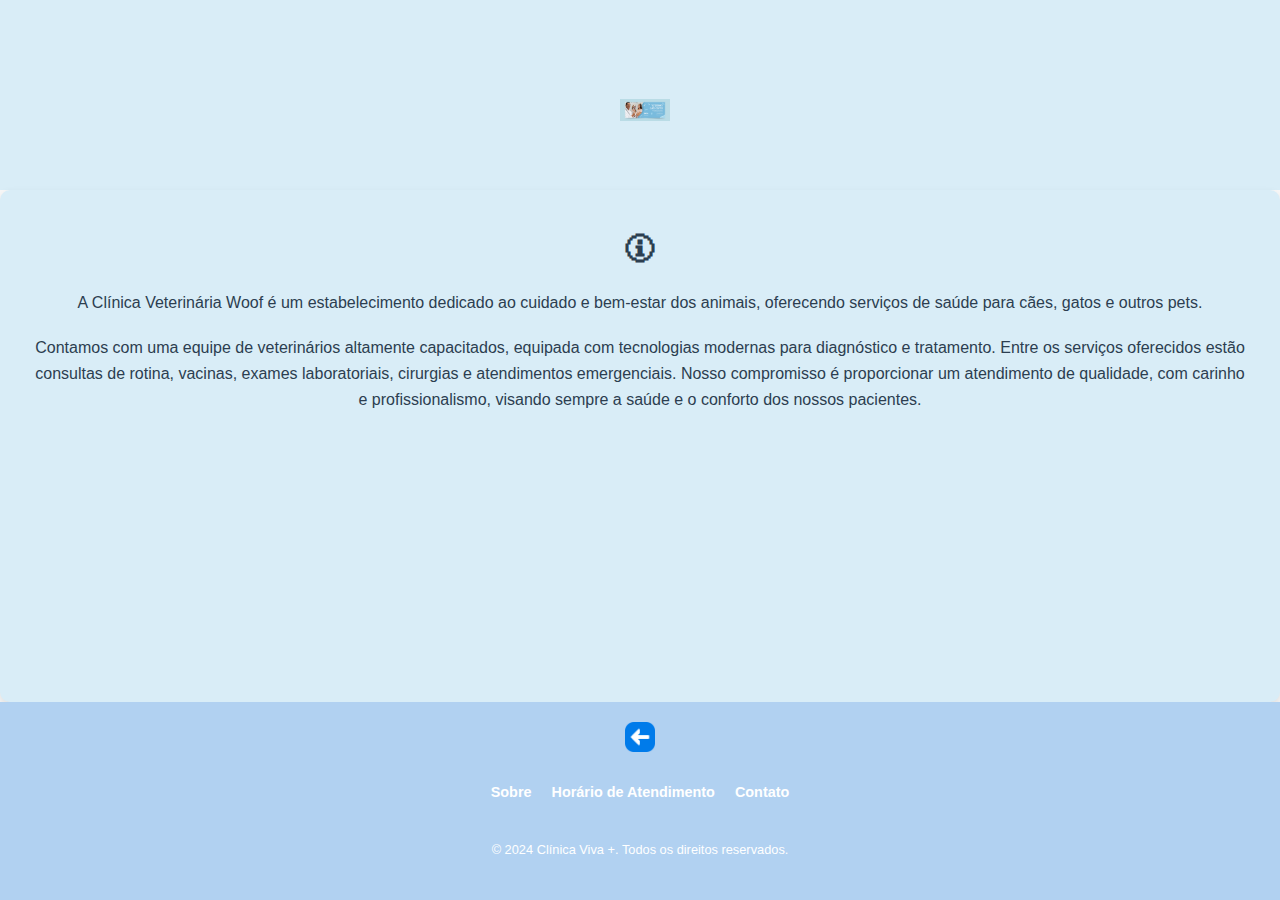
==== about.html @ 18461ce0 "alteracoes" ====
<!DOCTYPE html>
<html lang="en">
<head>
    <meta charset="UTF-8">
    <meta name="viewport" content="width=device-width, initial-scale=1.0">
    <title>About</title>
    <link rel="stylesheet" href="base.css">
</head>
<body>
    <div class="wrapper">
        <div class="main">
            <div class="header">
                <img src="banner.jpg" width="100%" alt="Banner">
            </div>
    
            <div class="content">
                <h1>&#x1F6C8;</h1>
                <p>A Clínica Veterinária Woof é um estabelecimento dedicado ao cuidado e bem-estar dos animais, oferecendo serviços de saúde para cães, gatos e outros pets. 
                <p>Contamos com uma equipe de veterinários altamente capacitados, equipada com tecnologias modernas para diagnóstico e tratamento. Entre os serviços oferecidos estão consultas de rotina, vacinas, exames laboratoriais, cirurgias e atendimentos emergenciais. Nosso compromisso é proporcionar um atendimento de qualidade, com carinho e profissionalismo, visando sempre a saúde e o conforto dos nossos pacientes.</p>

            </div>
    
            <div class="footer">
                <div class="footer-container">
                    <a href="index.html" class="back-to-top">
                        <img src="seta-esquerda.png" alt="Seta para Voltar" title="Voltar">
                    </a>
                    <ul class="footer-links">
                        <li><a href="about.html">Sobre</a></li>
                        <li><a href="opening.html">Horário de Atendimento</a></li>
                        <li><a href="contact.html">Contato</a></li>
                    </ul>
                    <p>&copy; 2024 Clínica Viva +. Todos os direitos reservados.</p>
                </div>
            </div>
        </div>
    </div>
</body>
</html>
---- base.css ----
html, body {
    margin: 0;
    padding: 0;
    width: 100%;
    height: 100%;
    overflow-x: hidden; /* Remove rolagem horizontal */
    background-color: #e6f0fa; /* Fundo azul suave */
    display: flex;
    flex-direction: column; /* Organiza os elementos em coluna */
}

.wrapper {
    width: 100%; /* Ocupa 100% da largura da tela */
    margin: 0;
    display: flex;
    flex-direction: column; /* Organiza elementos filhos em coluna */
    flex: 1; /* Expande para preencher o espaço disponível */
    background-color: rgb(247, 247, 247);
}

.main {
    display: flex;
    flex-direction: column;
    flex: 1; /* Expande a seção principal para ocupar o espaço restante */
}

.menu {
    width: 15%;
    background-color: rgb(255, 255, 255);
    padding: 10px 20px 0px;
}

.header {
    display: flex;
    flex-direction: column; /* Organiza os itens na vertical */
    justify-content: center; /* Centraliza verticalmente */
    align-items: center; /* Centraliza horizontalmente */
    min-height: 150px;
    background-color: #d9edf7;
    width: 100%; /* Ocupa toda a largura */
    padding: 20px; /* Para dar um pouco de espaçamento interno */
}

.header h1 {
    margin: 0; /* Remove margens padrão */
    color: #2c3e50;
    font: bold 24px Arial, sans-serif;
    text-align: center;
    margin-left: -32px;
}

.header img {
    width: 50px;
    height: auto;
    margin-top: 30px; /* Espaço entre o título e a imagem */
    margin-left: -30px;
}

.content {
    background-color: #d9edf7;
    min-height: 300px;
    color: #2c3e50;
    text-align: center;
    padding: 20px 30px;
    border-radius: 10px;
    box-shadow: 0 4px 8px rgba(0, 0, 0, 0.1);
    transition: transform 0.3s ease, box-shadow 0.3s ease;
    font-family: 'Arial', sans-serif;
    flex: 1; /* Expande para ocupar o espaço disponível */
}

h2
{
    margin-top: 20px; /* Espaçamento acima */
    margin-bottom: 10px; /* Espaçamento abaixo */
    text-align: center; /* Centralizar os títulos */
    color: #2c3e50; /* Cor mais escura para contraste */
}

p {
    margin-bottom: 20px; /* Espaçamento entre parágrafos */
    line-height: 1.6; /* Melhor espaçamento entre linhas */
}


iframe {
    display: block;
    margin: 20px auto;
    border: 2px solid #ccc;
    border-radius: 10px;
    width: 90%; /* Ajustar a largura */
    max-width: 600px; /* Limitar o tamanho máximo */
}


.horarios {
    width: 100%;
    border-collapse: collapse; /* Junta as bordas */
    font-family: Arial, sans-serif;
    color: #333;
}

.horarios th, .horarios td {
    border: 1px solid #ddd; /* Borda entre as células */
    padding: 10px; /* Espaçamento interno */
    text-align: center; /* Alinha o texto */
}

.horarios th {
    background-color: #2c3e50; /* Fundo do cabeçalho */
    color: white; /* Cor do texto no cabeçalho */
}

.horarios tr:nth-child(even) {
    background-color: #f4fafd; /* Fundo das linhas pares */
}

.horarios tr:hover {
    background-color: #d9edf7; /* Efeito hover */
}

.imagem-container {
    display: flex; /* Habilita o Flexbox */
    justify-content: center; /* Centraliza horizontalmente */
    align-items: center; /* Centraliza verticalmente */
    height: auto; /* Ajuste automático para a altura do conteúdo */
    margin: 0; /* Remover margens */
    padding: 0; /* Remover padding */
    background-color: rgb(177, 209, 241);
}

.imagem-link {
    position: absolute; /* Posiciona a seta sobre o texto */
    top: -20px; /* Ajuste para a seta ficar um pouco acima da palavra 'Sobre' */
    left: 50%; /* Centraliza horizontalmente em relação ao contêiner */
    transform: translateX(-50%); /* Garante que a seta fique perfeitamente centralizada */
    width: 30px; /* Ajuste o tamanho da seta */
    height: auto;
}

/* Novo contêiner para 'Sobre' e a seta */
.sobre-container {
    position: relative; /* Necessário para posicionar a seta de forma absoluta em relação a este contêiner */
    display: inline-block; /* Ajusta a largura da div ao conteúdo */
    font-size: 24px; /* Tamanho da palavra 'Sobre' */
    font-weight: bold;
    padding: 10px;
    text-align: center; /* Para centralizar o conteúdo dentro da div */
    margin-left: -30px;
    
}

.footer {
    background-color: rgb(177, 209, 241);
    color: #ffffff;
    padding: 20px 10px;
    text-align: center;
    font-family: Arial, sans-serif;
    font-size: 0.9rem;
    margin-top: auto;
}

.footer-container {
    display: flex;
    flex-direction: column;
    align-items: center;
    gap: 15px; /* Espaço entre os elementos */
}

.back-to-top img {
    width: 30px; /* Tamanho da seta */
    cursor: pointer;
    transition: transform 0.3s ease;
}

.back-to-top img:hover {
    transform: scale(1.1); /* Aumenta o tamanho ao passar o mouse */
}

.footer-links {
    list-style: none; /* Remove os marcadores de lista */
    padding: 0;
    display: flex;
    gap: 20px; /* Espaço entre os links */
}

.footer-links li {
    margin: 0;
}

.footer-links a {
    text-decoration: none; /* Remove sublinhado */
    color: #ffffff; /* Cor do texto */
    font-weight: bold;
    transition: color 0.3s ease, transform 0.2s ease;
}

.footer-links a:hover {
    color: #f1ecd8; /* Cor ao passar o mouse */
    transform: scale(1.1); /* Leve aumento */
}

.footer p {
    margin-top: 10px;
    font-size: 0.8rem; /* Tamanho menor para o texto de direitos reservados */
}


label {
    font-size: 18px; /* Aumenta o tamanho da fonte */
    font-weight: bold; /* Aplica negrito */
    color: #2c3e50; /* Define uma cor escura para contraste */
    display: block; /* Coloca os labels em uma nova linha */
    margin-bottom: 5px; /* Adiciona espaço abaixo dos labels */
}



input[type="text"], input[type="email"], textarea {
    width: 100%; /* O campo ocupará toda a largura disponível */
    height: 50px; /* Ajuste a altura conforme necessário */
    padding: 0; /* Remove o espaçamento interno padrão */
    border: 1px solid #ccc; /* Borda ao redor do campo */
    border-radius: 5px; /* Bordas arredondadas */
    font-size: 16px; /* Tamanho da fonte */
    text-align: center; /* Centraliza o texto horizontalmente */
    display: flex; /* Ativa o Flexbox */
    align-items: center; /* Centraliza verticalmente o texto */
    justify-content: center; /* Opcional: também centraliza texto para alinhamento horizontal */
    box-shadow: inset 0 2px 5px rgba(0, 0, 0, 0.1); /* Aparência interna suave */
}

input[type="text"]:focus, input[type="email"]:focus, textarea:focus {
    outline: none;
    border-color: #007BFF;
    box-shadow: 0 0 5px rgba(0, 123, 255, 0.5);
}

.button {
    background-color: rgb(127, 195, 240); /* Cor de fundo */
    width: 20%; /* Largura do botão relativa ao contêiner pai */
    padding: 10px 15px; /* Espaçamento interno para um tamanho confortável */
    border: none; /* Remove qualquer borda padrão */
    border-radius: 5px; /* Bordas arredondadas */
    text-align: center; /* Centraliza o texto horizontalmente */
    color: white; /* Cor do texto */
    font-size: 16px; /* Tamanho da fonte */
    font-weight: bold; /* Deixa o texto mais destacado */
    cursor: pointer; /* Mostra o cursor de mão ao passar o mouse */
    transition: background-color 0.3s ease, transform 0.2s ease; /* Adiciona animação suave */
    margin-top: 40px;
}

.button:hover {
    background-color: rgb(100, 170, 230); /* Cor ao passar o mouse */
    transform: scale(1.02); /* Leve aumento no tamanho ao passar o mouse */
}

.button:active {
    background-color: rgb(80, 150, 220); /* Cor ao clicar */
}
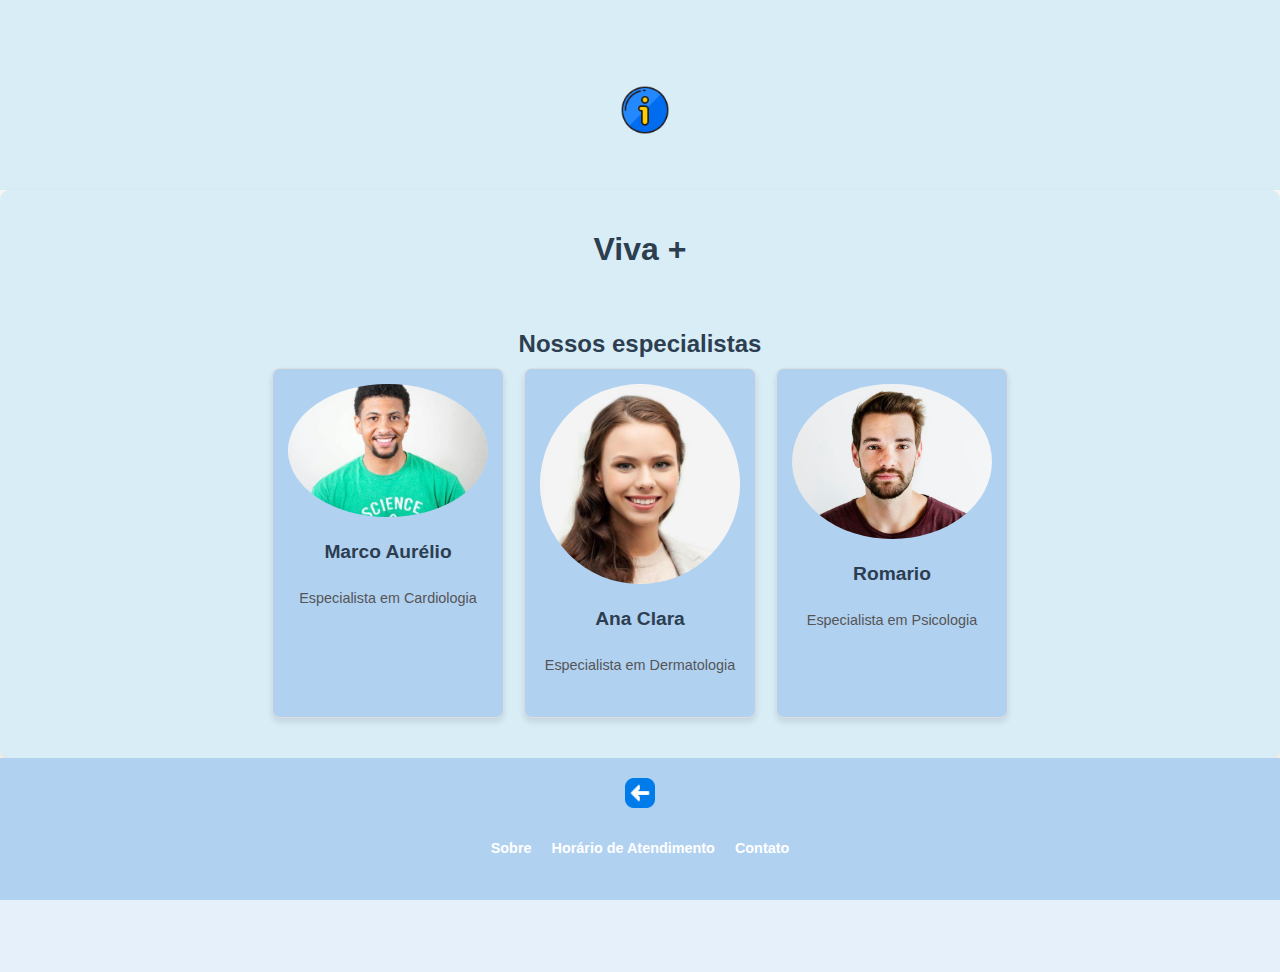
==== commit f5f0a832: "finished" ====
--- a/about.html
+++ b/about.html
@@ -10,13 +10,32 @@
     <div class="wrapper">
         <div class="main">
             <div class="header">
-                <img src="banner.jpg" width="100%" alt="Banner">
-            </div>
-    
+                <img src="sobre.png" title="Sobre" alt="Icone sobre">
+            </div>   
             <div class="content">
-                <h1>&#x1F6C8;</h1>
-                <p>A Clínica Veterinária Woof é um estabelecimento dedicado ao cuidado e bem-estar dos animais, oferecendo serviços de saúde para cães, gatos e outros pets. 
-                <p>Contamos com uma equipe de veterinários altamente capacitados, equipada com tecnologias modernas para diagnóstico e tratamento. Entre os serviços oferecidos estão consultas de rotina, vacinas, exames laboratoriais, cirurgias e atendimentos emergenciais. Nosso compromisso é proporcionar um atendimento de qualidade, com carinho e profissionalismo, visando sempre a saúde e o conforto dos nossos pacientes.</p>
+                <h1>Viva +</h1>
+                <section class="especialistas">
+                    <h2>Nossos especialistas</h2>
+                    <div class="cards">
+                      <div class="card">
+                        <img src="marco.jpg" alt="Foto do Especialista">
+                        <h3>Marco Aurélio</h3>
+                        <p>Especialista em Cardiologia</p>
+                      </div>
+                      <div class="card">
+                        <img src="ana.jpg" alt="Foto do Especialista">
+                        <h3>Ana Clara</h3>
+                        <p>Especialista em Dermatologia</p>
+                      </div>
+                      <div class="card">
+                        <img src="romario.jpg" alt="Foto do Especialista">
+                        <h3>Romario</h3>
+                        <p>Especialista em Psicologia</p>
+                      </div>
+                     
+                    </div>
+                  </section>
+                  
 
             </div>
     
--- a/base.css
+++ b/base.css
@@ -259,3 +259,61 @@
 .button:active {
     background-color: rgb(80, 150, 220); /* Cor ao clicar */
 }
+
+.list {
+    font-size: large;
+    text-align: center;
+}
+
+.especialistas {
+    text-align: center;
+    padding: 20px;
+    background-color: #d9edf7;
+  }
+  
+  .cards {
+    display: flex;
+    justify-content: center;
+    flex-wrap: wrap;
+    gap: 20px;
+  }
+  
+  .card {
+    background-color: rgb(177, 209, 241);
+    border: 1px solid #ddd;
+    border-radius: 8px;
+    padding: 15px;
+    width: 200px;
+    box-shadow: 0 4px 6px rgba(0, 0, 0, 0.1);
+    transition: transform 0.3s ease;
+  }
+  
+  .card:hover {
+    transform: translateY(-10px);
+  }
+  
+  .card img {
+    width: 100%;
+    border-radius: 50%;
+    margin-bottom: 10px;
+  }
+  
+  .card h3 {
+    margin: 10px 0 5px;
+    font-size: 1.2rem;
+  }
+  
+  .card p {
+    font-size: 0.9rem;
+    color: #555;
+  }
+
+  p {
+    font-size: 1.1rem; /* Tamanho da fonte */
+    line-height: 3.6; /* Espaçamento entre linhas */
+    color: black; /* Cor do texto */
+    margin: 10px 0; /* Espaçamento em cima e embaixo */
+    text-align: center; /* Justifica o texto */
+  }
+  
+
